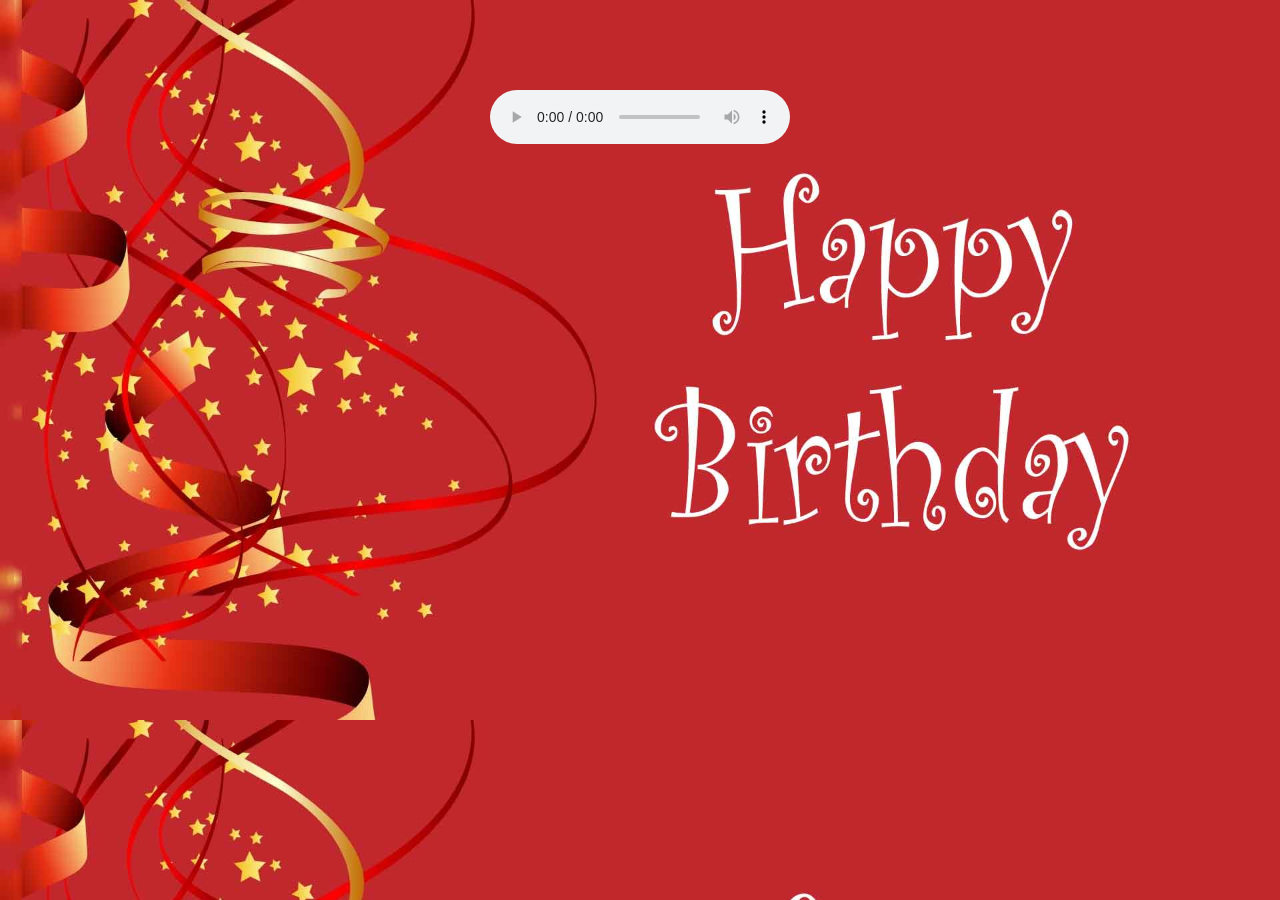
==== page.html @ 6480944a "A new web page with some files." ====
<!DOCTYPE html PUBLIC "-//W3C//DTD XHTML 1.0 Strict//EN" "http://www.w3.org/TR/xhtml1/DTD/xhtml1-strict.dtd">
<html xmlns="http://www.w3.org/1999/xhtml" xml:lang="sv" lang="sv" >
<head>
	
	<meta http-equiv="Content-Type" content="text/html; charset=utf-8" />
	<meta http-equiv="content-language" content="sv" />
    <link rel="icon" href="assets/cake.ico">
    <link rel="stylesheet" type="text/css" href="style.css">

    <script src="https://ajax.googleapis.com/ajax/libs/jquery/1.12.2/jquery.min.js"></script>
    <!--script src="app.js"></script-->
    <title>HAPPY BIRTHDAY</title>

</head>

<body id="hbd">
    
    <div id="audio">
    <audio controls>
        <source src="assets/sample.mp3" type="audio/mpeg">
        Your browser doesn't support this audio element.
    </audio>
    </div>
    <!--div id="video">
    <iframe id="myFrame" width="99%" height="100%"
      src="https://www.youtube.com/embed/bnVUHWCynig?autoplay=1&loop=1&controls=1&showinfo=0&autohide=1&playlist=bnVUHWCynig&iv_load_policy=3" 
      frameborder="0">
    </iframe> 
    <p>Disclaimer: The purpose of showing these music videos (or music) is for educational purposes only.</p>
  </div-->
    
</body>

</html>
---- style.css ----
.button
{
   background-color: rebeccapurple; /* Green */
   border: none;
   color: white;
   padding: 15px 32px;
   text-align: center;
   display: inline;
   font-size: 20px;
   margin: 0 auto;
   width: 300px;
   height: 60px;
   border-radius: 45px;
}
    
#welcome{
    display: flex;
    flex-direction: row;
    flex-wrap: wrap;
    justify-content: center;
    align-items: center;    
}
    
.button:hover
{
   background-color: crimson;
   opacity: 0.5;
}

#audio
{
    position: fixed;
    top: 10%;
    left: 50%;
    margin-left: -150px;
}

#hbd
{
    background-image: url('assets/hbd.jpg');
    background-size: cover;
}
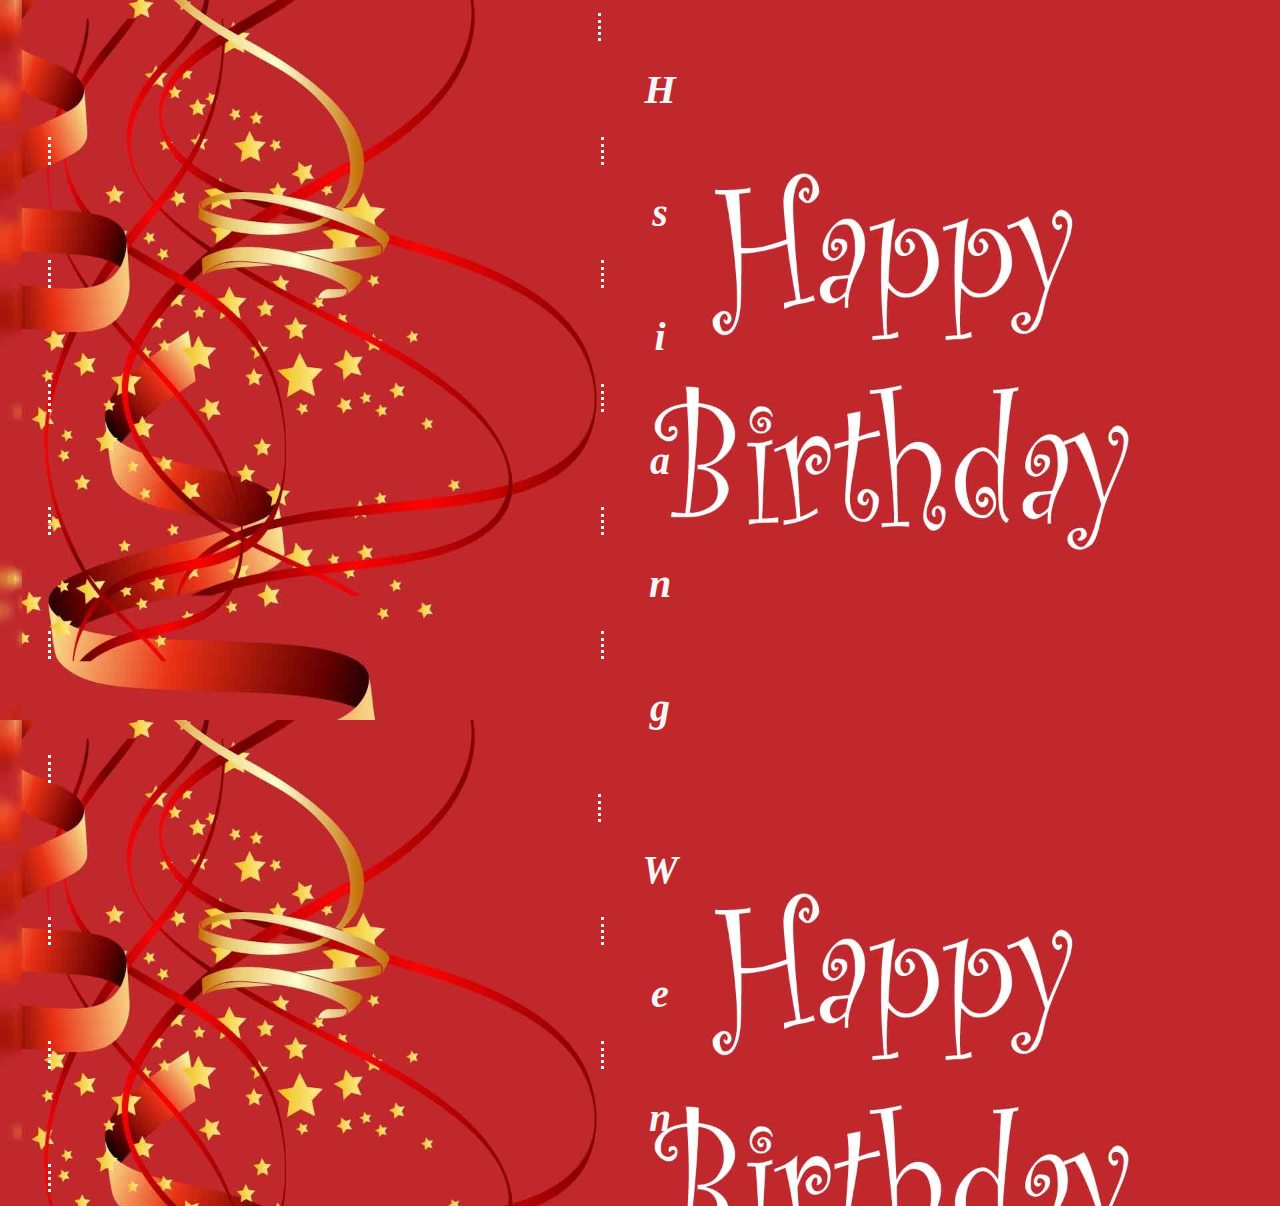
==== commit a8d15962: "Improvement - Still missing things" ====
--- a/page.html
+++ b/page.html
@@ -8,18 +8,48 @@
     <link rel="stylesheet" type="text/css" href="style.css">
 
     <script src="https://ajax.googleapis.com/ajax/libs/jquery/1.12.2/jquery.min.js"></script>
-    <!--script src="app.js"></script-->
+    <script src="app2.js"></script>
     <title>HAPPY BIRTHDAY</title>
 
 </head>
 
 <body id="hbd">
     
-    <div id="audio">
-    <audio controls>
-        <source src="assets/sample.mp3" type="audio/mpeg">
-        Your browser doesn't support this audio element.
-    </audio>
+    <div class="name1">
+        <ul>
+    <div id="h" class="name">
+        <h1>H</h1>
+    </div>
+    <div id="s" class="name">
+        <h1>s</h1>
+    </div>
+    <div id="i" class="name">
+        <h1>i</h1>
+    </div>
+    <div id="a" class="name">
+        <h1>a</h1>
+    </div>
+    <div id="n" class="name">
+        <h1>n</h1>
+    </div>
+    <div id="g" class="name">
+        <h1>g</h1>
+    </div>
+        </ul>
+    </div>
+    
+    <div class="name2">
+        <ul>
+    <div id="w" class="name">
+        <h1>W</h1>
+    </div>
+    <div id="e" class="name">
+        <h1>e</h1>
+    </div>
+    <div id="n2" class="name">
+        <h1>n</h1>
+    </div>
+        </ul>
     </div>
     <!--div id="video">
     <iframe id="myFrame" width="99%" height="100%"
--- a/style.css
+++ b/style.css
@@ -1,15 +1,18 @@
 .button
 {
    background-color: rebeccapurple; /* Green */
+   position: fixed;
+   top: 40%;
+   left: 50%;
+   margin-left: -250px;
    border: none;
    color: white;
    padding: 15px 32px;
    text-align: center;
    display: inline;
-   font-size: 20px;
-   margin: 0 auto;
-   width: 300px;
-   height: 60px;
+   font-size: 40px;
+   width: 500px;
+   height: 80px;
    border-radius: 45px;
 }
     
@@ -27,16 +30,32 @@
    opacity: 0.5;
 }
 
-#audio
+/*#audio
 {
     position: fixed;
     top: 10%;
     left: 50%;
     margin-left: -150px;
-}
+}*/
 
 #hbd
 {
     background-image: url('assets/hbd.jpg');
-    background-size: cover;
-}+    background-size: contain;
+}
+
+.name
+{
+    display: inline;
+    font-size: 20px;
+    color: whitesmoke;
+    font-family: cursive;
+    font-style: italic;
+    /*margin-top: 580px;*/
+    margin-left: 550px;
+    cursor: pointer;
+    text-align: center;
+    width: 20px;
+    border: dotted;
+}
+
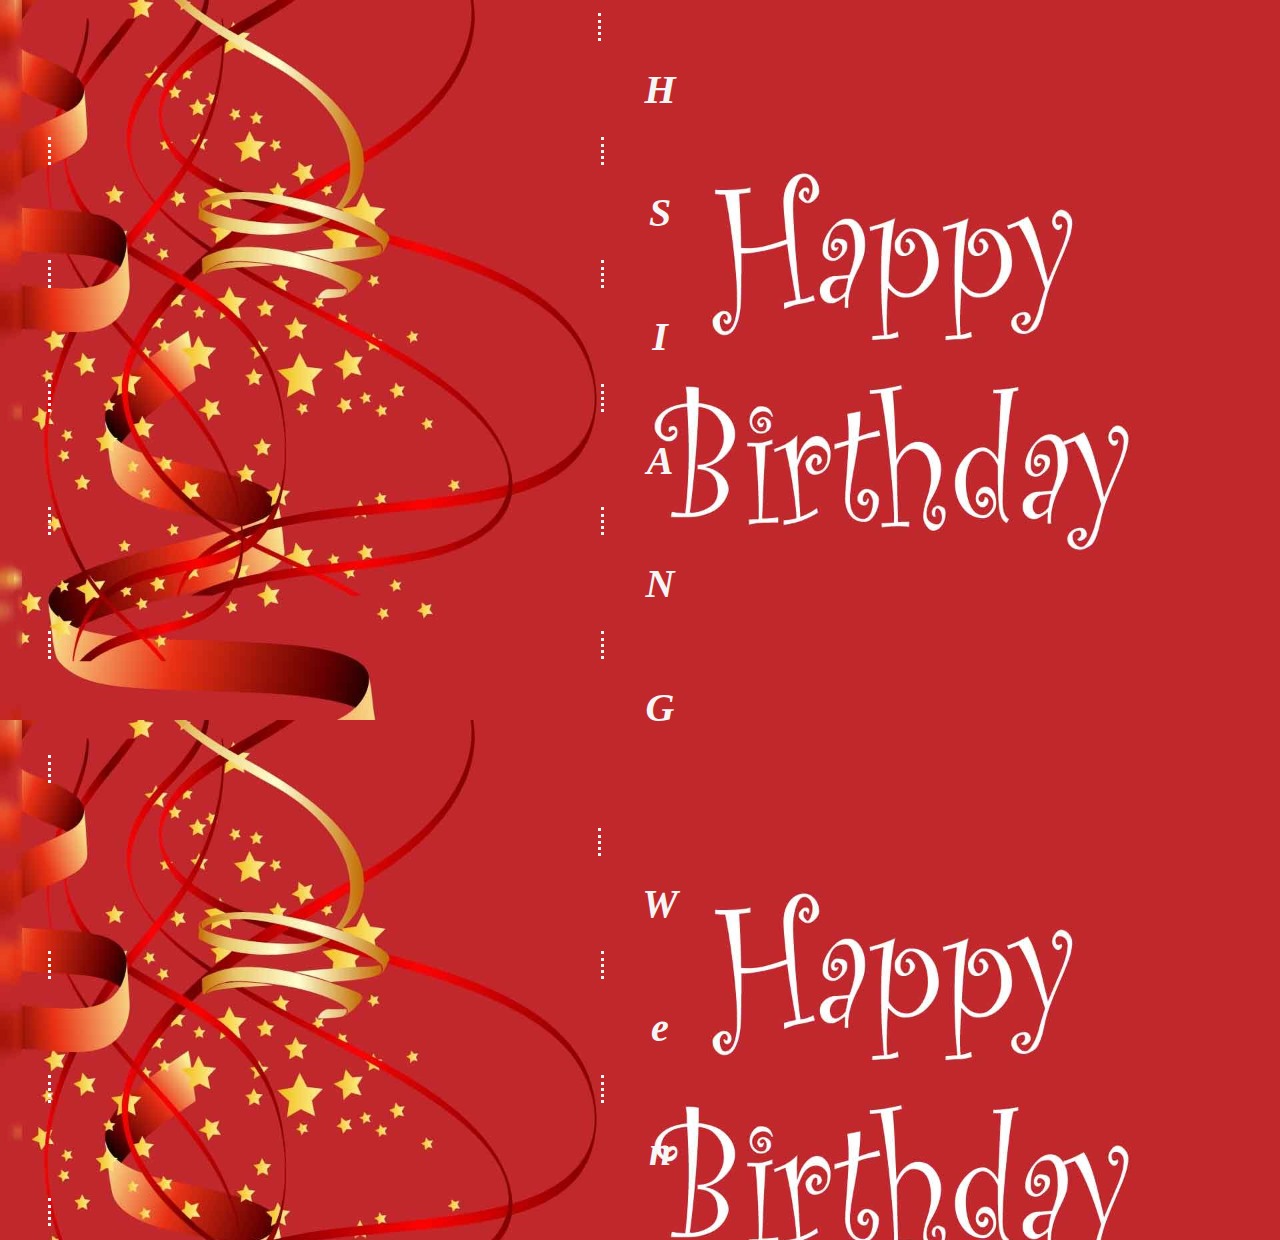
==== commit 674e5b61: "Better mobile view and sound - 1" ====
--- a/page.html
+++ b/page.html
@@ -4,6 +4,9 @@
 	
 	<meta http-equiv="Content-Type" content="text/html; charset=utf-8" />
 	<meta http-equiv="content-language" content="sv" />
+
+    <meta name="viewport" content="width=device-width, initial-scale=1, maximmum-scale=1">
+
     <link rel="icon" href="assets/cake.ico">
     <link rel="stylesheet" type="text/css" href="style.css">
 
@@ -17,38 +20,38 @@
     
     <div class="name1">
         <ul>
-    <div id="h" class="name">
-        <h1>H</h1>
-    </div>
-    <div id="s" class="name">
-        <h1>s</h1>
-    </div>
-    <div id="i" class="name">
-        <h1>i</h1>
-    </div>
-    <div id="a" class="name">
-        <h1>a</h1>
-    </div>
-    <div id="n" class="name">
-        <h1>n</h1>
-    </div>
-    <div id="g" class="name">
-        <h1>g</h1>
-    </div>
+            <div id="h" class="name">
+                <h1>H</h1>
+            </div>
+            <div id="s" class="name">
+                <h1>S</h1>
+            </div>
+            <div id="i" class="name">
+                <h1>I</h1>
+            </div>
+            <div id="a" class="name">
+                <h1>A</h1>
+            </div>
+            <div id="n" class="name">
+                <h1>N</h1>
+            </div>
+            <div id="g" class="name">
+                <h1>G</h1>
+            </div>
         </ul>
     </div>
-    
+    <br>
     <div class="name2">
         <ul>
-    <div id="w" class="name">
-        <h1>W</h1>
-    </div>
-    <div id="e" class="name">
-        <h1>e</h1>
-    </div>
-    <div id="n2" class="name">
-        <h1>n</h1>
-    </div>
+            <div id="w" class="name">
+                <h1>W</h1>
+            </div>
+            <div id="e" class="name">
+                <h1>e</h1>
+            </div>
+            <div id="n2" class="name">
+                <h1>n</h1>
+            </div>
         </ul>
     </div>
     <!--div id="video">
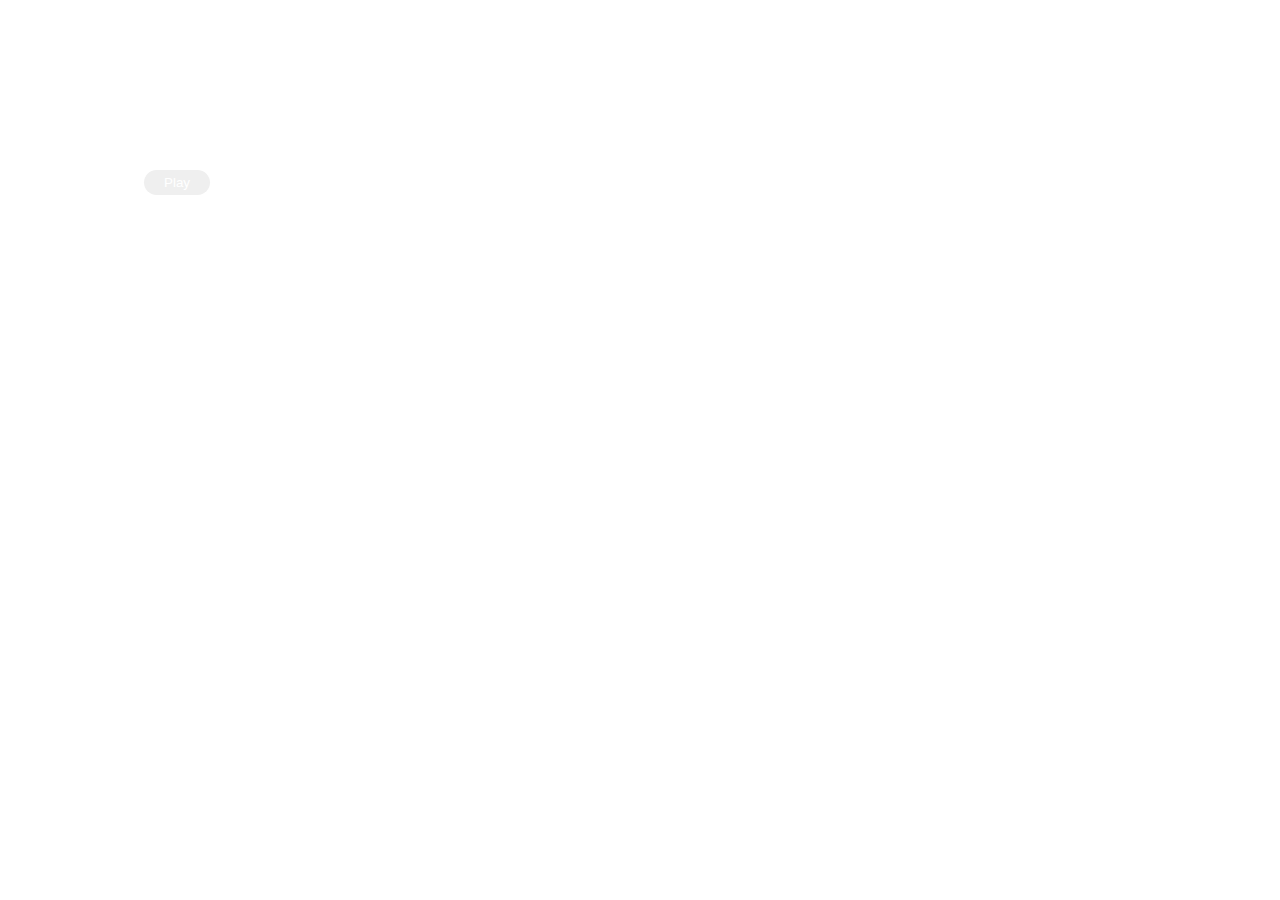
==== commit 5a91a94e: "Better mobile view and sound - 2" ====
--- a/page.html
+++ b/page.html
@@ -5,7 +5,7 @@
 	<meta http-equiv="Content-Type" content="text/html; charset=utf-8" />
 	<meta http-equiv="content-language" content="sv" />
 
-    <meta name="viewport" content="width=device-width, initial-scale=1, maximmum-scale=1">
+    <meta name="viewport" content="width=device-width, initial-scale=1, maximum-scale=1">
 
     <link rel="icon" href="assets/cake.ico">
     <link rel="stylesheet" type="text/css" href="style.css">
@@ -18,49 +18,9 @@
 
 <body id="hbd">
     
-    <div class="name1">
-        <ul>
-            <div id="h" class="name">
-                <h1>H</h1>
-            </div>
-            <div id="s" class="name">
-                <h1>S</h1>
-            </div>
-            <div id="i" class="name">
-                <h1>I</h1>
-            </div>
-            <div id="a" class="name">
-                <h1>A</h1>
-            </div>
-            <div id="n" class="name">
-                <h1>N</h1>
-            </div>
-            <div id="g" class="name">
-                <h1>G</h1>
-            </div>
-        </ul>
+    <div id="songs">
+    <button class="song" onclick="playSong()">Play</button>
     </div>
-    <br>
-    <div class="name2">
-        <ul>
-            <div id="w" class="name">
-                <h1>W</h1>
-            </div>
-            <div id="e" class="name">
-                <h1>e</h1>
-            </div>
-            <div id="n2" class="name">
-                <h1>n</h1>
-            </div>
-        </ul>
-    </div>
-    <!--div id="video">
-    <iframe id="myFrame" width="99%" height="100%"
-      src="https://www.youtube.com/embed/bnVUHWCynig?autoplay=1&loop=1&controls=1&showinfo=0&autohide=1&playlist=bnVUHWCynig&iv_load_policy=3" 
-      frameborder="0">
-    </iframe> 
-    <p>Disclaimer: The purpose of showing these music videos (or music) is for educational purposes only.</p>
-  </div-->
     
 </body>
 
--- a/style.css
+++ b/style.css
@@ -14,6 +14,20 @@
    width: 500px;
    height: 80px;
    border-radius: 45px;
+}
+
+.song
+{
+    border: none;
+    border-radius: 30px;
+    padding: 5px 20px;
+    color: white;
+}
+
+#songs
+{
+    margin-top: 4.5cm;
+    margin-left: 3.6cm;
 }
     
 #welcome{
@@ -40,22 +54,75 @@
 
 #hbd
 {
-    background-image: url('assets/hbd.jpg');
-    background-size: contain;
+    background-image: url('assets/hbd2.png');
+    background-size: cover;
 }
 
 .name
 {
-    display: inline;
-    font-size: 20px;
+    font-size: 15px;
     color: whitesmoke;
     font-family: cursive;
     font-style: italic;
     /*margin-top: 580px;*/
-    margin-left: 550px;
+    position: relative;
     cursor: pointer;
     text-align: center;
-    width: 20px;
+    width: 45px;
     border: dotted;
 }
 
+#w, #e, #n2
+{
+    left: 1.4cm;
+    color: lightskyblue;
+    border-color: #FFF6D5;
+}
+
+#h
+{
+    color: peachpuff;
+    top: 115px;
+    left: 90px;
+    border-color: #FF5555;
+}
+
+#s
+{
+    color: yellow;
+    top: 70px;
+    left: 293px;
+    border-color: #FF7F2A;
+}
+
+#i
+{
+    color: cadetblue;
+    top: 20px;
+    left: 490px;
+    border-color: #FFE680;
+}
+
+#a
+{
+    color: mintcream;
+    top: -70px;
+    left: 18.95cm;
+    border-color: #FF8080;
+}
+
+#n
+{
+    color: darkolivegreen;
+    top: -5.5cm;
+    left: 25.2cm;
+    border-color: #FFE680;
+}
+
+#g
+{
+    top: -9.3cm;
+    left: 31.7cm;
+    border-color: #FF8080;
+}
+
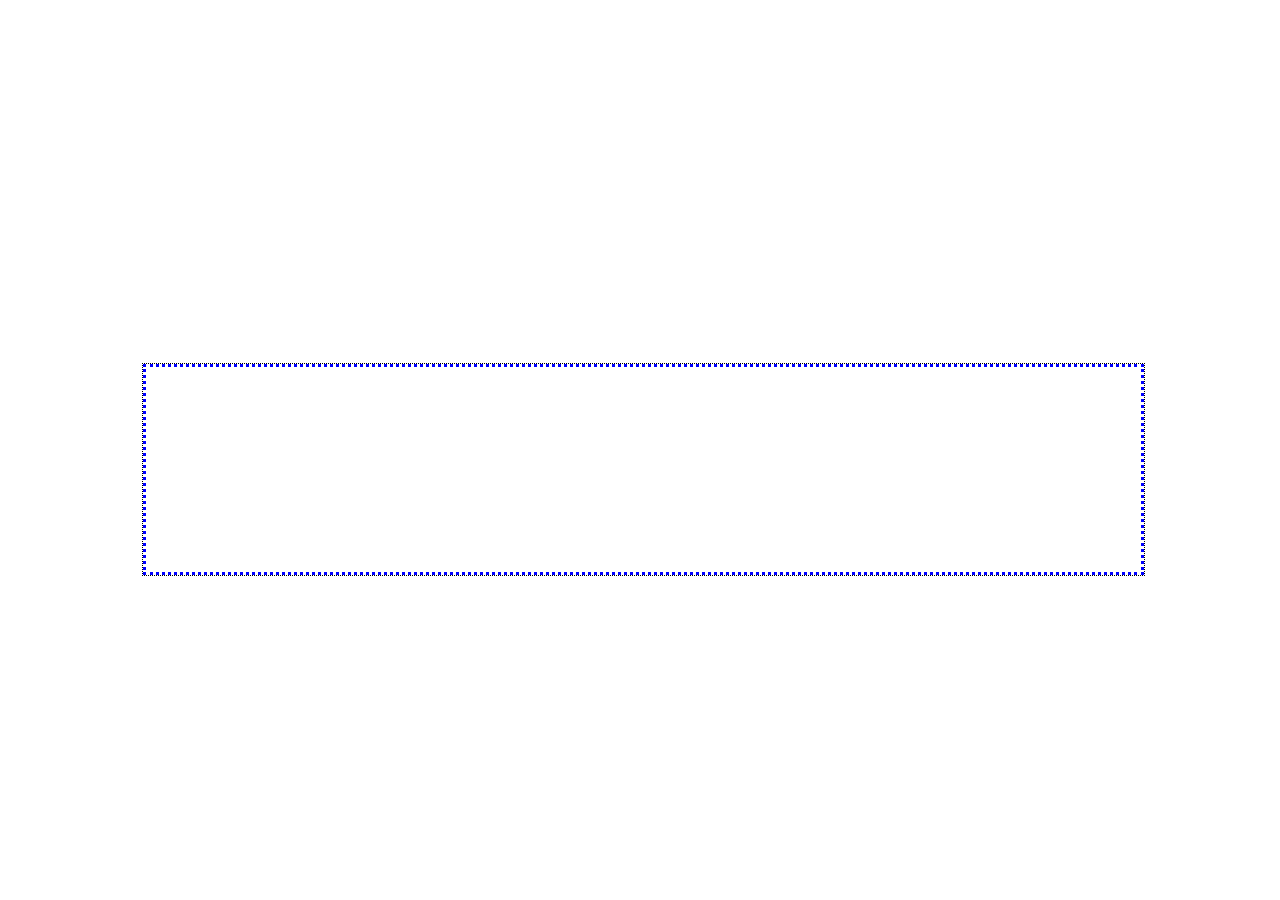
==== commit 08b64f74: "Other playing alternatives." ====
--- a/page.html
+++ b/page.html
@@ -16,10 +16,10 @@
 
 </head>
 
-<body id="hbd">
+<body>
     
     <div id="songs">
-    <button class="song" onclick="playSong()">Play</button>
+        <button id="audio" onclick="playSong()">PLAY ME!</button>
     </div>
     
 </body>
--- a/style.css
+++ b/style.css
@@ -21,13 +21,20 @@
     border: none;
     border-radius: 30px;
     padding: 5px 20px;
-    color: white;
+    color: black;
+    -webkit-appearance: none;
+    background-color: #FF7F2A;
 }
 
 #songs
 {
-    margin-top: 4.5cm;
-    margin-left: 3.6cm;
+    border: dotted 1px;
+    width: 78.2%;
+    height: 23.5%;
+    margin-left: 10.5%;
+    margin-top: 27.7%;
+    position: absolute;
+
 }
     
 #welcome{
@@ -44,85 +51,28 @@
    opacity: 0.5;
 }
 
-/*#audio
+#audio
 {
-    position: fixed;
-    top: 10%;
-    left: 50%;
-    margin-left: -150px;
-}*/
+    border: none;
+    background-color: transparent; /*Make the background of the button dissappear*/
+    color: transparent; /*Make text of button dissappear*/
+    /*Cover the whole div*/
+    width: 100%; 
+    height: 100%;
+    border: dotted blue; /*Delete later!*/
+}
 
-#hbd
+#audio:hover
 {
-    background-image: url('assets/hbd2.png');
+    background-color: crimson;
+    opacity: 0.1;
+}
+
+
+html
+{
+    background: url('assets/hbd2.png') no-repeat fixed;
+    -webkit-background-size: cover;
     background-size: cover;
 }
 
-.name
-{
-    font-size: 15px;
-    color: whitesmoke;
-    font-family: cursive;
-    font-style: italic;
-    /*margin-top: 580px;*/
-    position: relative;
-    cursor: pointer;
-    text-align: center;
-    width: 45px;
-    border: dotted;
-}
-
-#w, #e, #n2
-{
-    left: 1.4cm;
-    color: lightskyblue;
-    border-color: #FFF6D5;
-}
-
-#h
-{
-    color: peachpuff;
-    top: 115px;
-    left: 90px;
-    border-color: #FF5555;
-}
-
-#s
-{
-    color: yellow;
-    top: 70px;
-    left: 293px;
-    border-color: #FF7F2A;
-}
-
-#i
-{
-    color: cadetblue;
-    top: 20px;
-    left: 490px;
-    border-color: #FFE680;
-}
-
-#a
-{
-    color: mintcream;
-    top: -70px;
-    left: 18.95cm;
-    border-color: #FF8080;
-}
-
-#n
-{
-    color: darkolivegreen;
-    top: -5.5cm;
-    left: 25.2cm;
-    border-color: #FFE680;
-}
-
-#g
-{
-    top: -9.3cm;
-    left: 31.7cm;
-    border-color: #FF8080;
-}
-
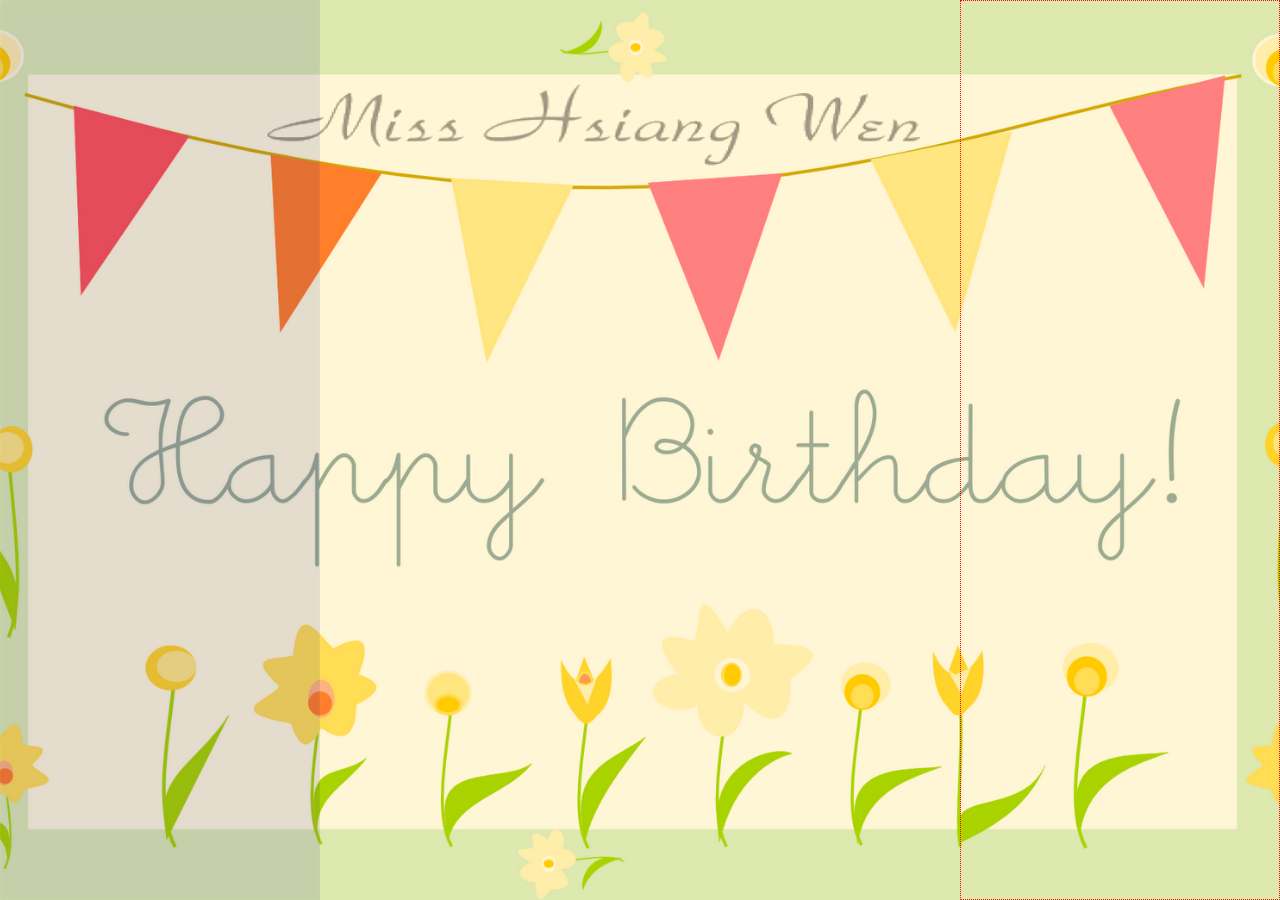
==== commit c7f10b68: "Improvement of the page and increased clicking alternatives" ====
--- a/page.html
+++ b/page.html
@@ -1,12 +1,11 @@
 <!DOCTYPE html PUBLIC "-//W3C//DTD XHTML 1.0 Strict//EN" "http://www.w3.org/TR/xhtml1/DTD/xhtml1-strict.dtd">
-<html xmlns="http://www.w3.org/1999/xhtml" xml:lang="sv" lang="sv" >
+<html id="bg" xmlns="http://www.w3.org/1999/xhtml" xml:lang="sv" lang="sv" >
 <head>
 	
 	<meta http-equiv="Content-Type" content="text/html; charset=utf-8" />
 	<meta http-equiv="content-language" content="sv" />
 
-    <meta name="viewport" content="width=device-width, initial-scale=1, maximum-scale=1">
-
+    <meta name="viewport" content="width=375, initial-scale=1, maximum-scale=1">
     <link rel="icon" href="assets/cake.ico">
     <link rel="stylesheet" type="text/css" href="style.css">
 
@@ -18,8 +17,12 @@
 
 <body>
     
-    <div id="songs">
-        <button id="audio" onclick="playSong()">PLAY ME!</button>
+    <div id="play">
+        <button id="audioP" onclick="playSong()">PLAY</button>
+    </div>
+
+    <div id="stop">
+        <button id="audioS" onclick="stopSong()">STOP</button>
     </div>
     
 </body>
--- a/style.css
+++ b/style.css
@@ -26,15 +26,23 @@
     background-color: #FF7F2A;
 }
 
-#songs
+#play
 {
-    border: dotted 1px;
-    width: 78.2%;
-    height: 23.5%;
-    margin-left: 10.5%;
-    margin-top: 27.7%;
+    width: 25%;
+    height: 100%;
     position: absolute;
+    top: 0;
+    left: 0;
+}
 
+#stop
+{
+    margin-left: 75%;
+    width: 25%;
+    height: 100%;
+    position: absolute;
+    top: 0;
+    left: 0;
 }
     
 #welcome{
@@ -51,7 +59,7 @@
    opacity: 0.5;
 }
 
-#audio
+#audioP
 {
     border: none;
     background-color: transparent; /*Make the background of the button dissappear*/
@@ -59,20 +67,39 @@
     /*Cover the whole div*/
     width: 100%; 
     height: 100%;
-    border: dotted blue; /*Delete later!*/
+    border: dotted 0.5px green; /*Delete later!*/
 }
 
-#audio:hover
+#audioS
+{
+    border: none;
+    background-color: transparent; /*Make the background of the button dissappear*/
+    color: transparent; /*Make text of button dissappear*/
+    /*Cover the whole div*/
+    width: 100%; 
+    height: 100%;
+    border: dotted 0.5px red; /*Delete later!*/
+}
+
+#audioS:hover
 {
     background-color: crimson;
     opacity: 0.1;
 }
 
-
-html
+#audioP:hover
 {
-    background: url('assets/hbd2.png') no-repeat fixed;
-    -webkit-background-size: cover;
-    background-size: cover;
+    background-color: navy;
+    opacity: 0.1;
 }
 
+
+#bg
+{
+    background: url('assets/hbd2.png') no-repeat center center fixed;
+    top: 0;
+    left: 0;
+   	background-size: cover;
+    -webkit-background-size: cover;
+}
+
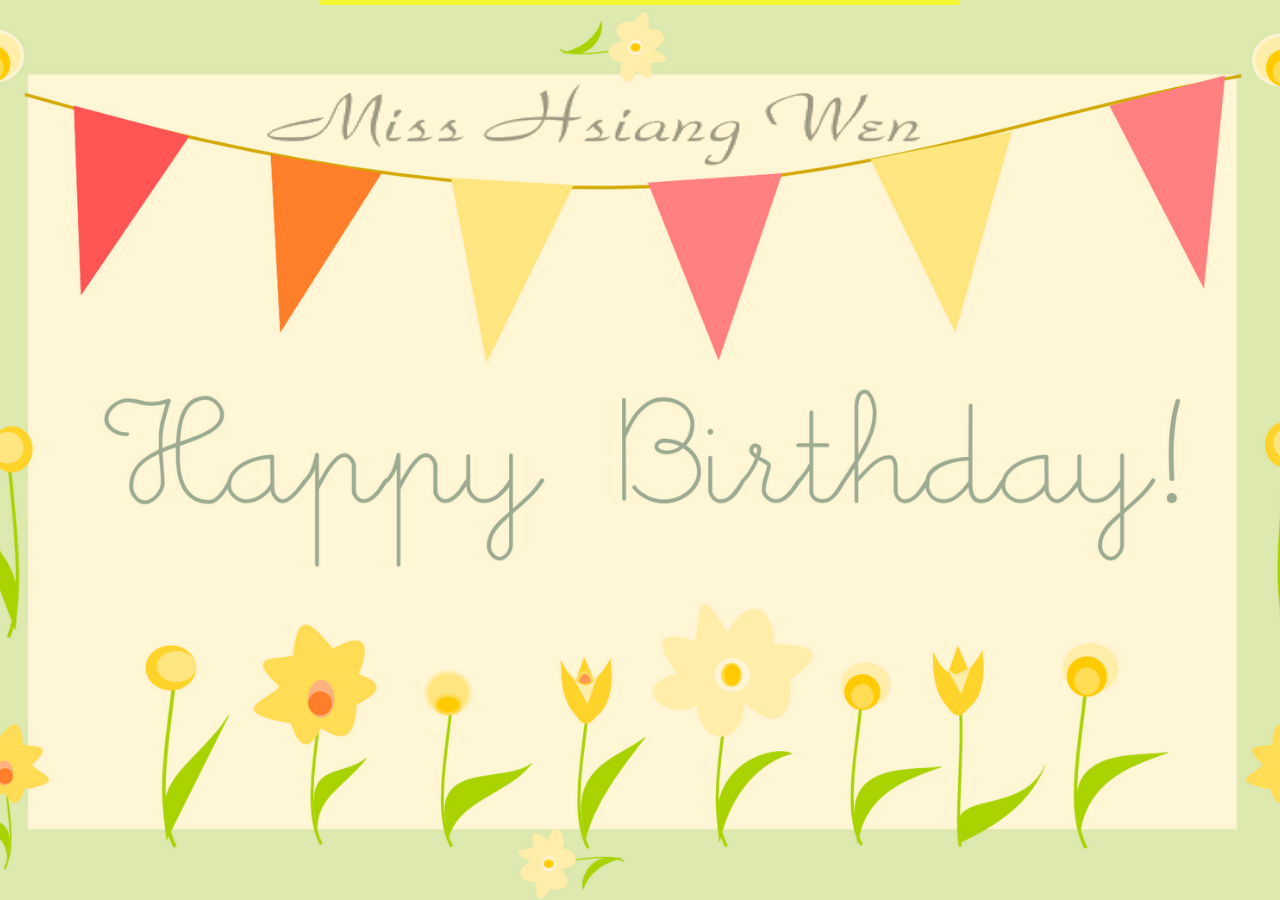
==== commit 9c15b54c: "Update page.html" ====
--- a/page.html
+++ b/page.html
@@ -11,11 +11,16 @@
 
     <script src="https://ajax.googleapis.com/ajax/libs/jquery/1.12.2/jquery.min.js"></script>
     <script src="app2.js"></script>
-    <title>HAPPY BIRTHDAY</title>
+    <title>PARTY TIME</title>
 
 </head>
 
 <body>
+    <div id="myProgress">
+        <div id="bar">
+            <div id="procent"> </div>
+        </div>
+    </div>
     
     <div id="play">
         <button id="audioP" onclick="playSong()">PLAY</button>
@@ -27,4 +32,4 @@
     
 </body>
 
-</html>+</html>
--- a/style.css
+++ b/style.css
@@ -33,7 +33,9 @@
     position: absolute;
     top: 0;
     left: 0;
+    opacity: 0.01;
 }
+
 
 #stop
 {
@@ -43,6 +45,7 @@
     position: absolute;
     top: 0;
     left: 0;
+    opacity: 0.01;
 }
     
 #welcome{
@@ -67,7 +70,6 @@
     /*Cover the whole div*/
     width: 100%; 
     height: 100%;
-    border: dotted 0.5px green; /*Delete later!*/
 }
 
 #audioS
@@ -78,19 +80,6 @@
     /*Cover the whole div*/
     width: 100%; 
     height: 100%;
-    border: dotted 0.5px red; /*Delete later!*/
-}
-
-#audioS:hover
-{
-    background-color: crimson;
-    opacity: 0.1;
-}
-
-#audioP:hover
-{
-    background-color: navy;
-    opacity: 0.1;
 }
 
 
@@ -103,3 +92,34 @@
     -webkit-background-size: cover;
 }
 
+#myProgress
+{
+    top: 0;
+    left:0;
+    position: absolute;
+    margin-left: 25%;
+    width: 50%;
+    height: 5px;
+    background-color: yellow;
+    opacity: 0.7;
+}
+
+
+#bar
+{
+    position: absolute;
+    width: 1%;
+    height: 100%;
+}
+
+#procent
+{
+    position: absolute;
+    margin-top: 5px;
+    margin-left: 5px;
+    text-align: center;
+    line-height: 10x;
+    color: crimson;
+    font-size: 10px;
+}
+
